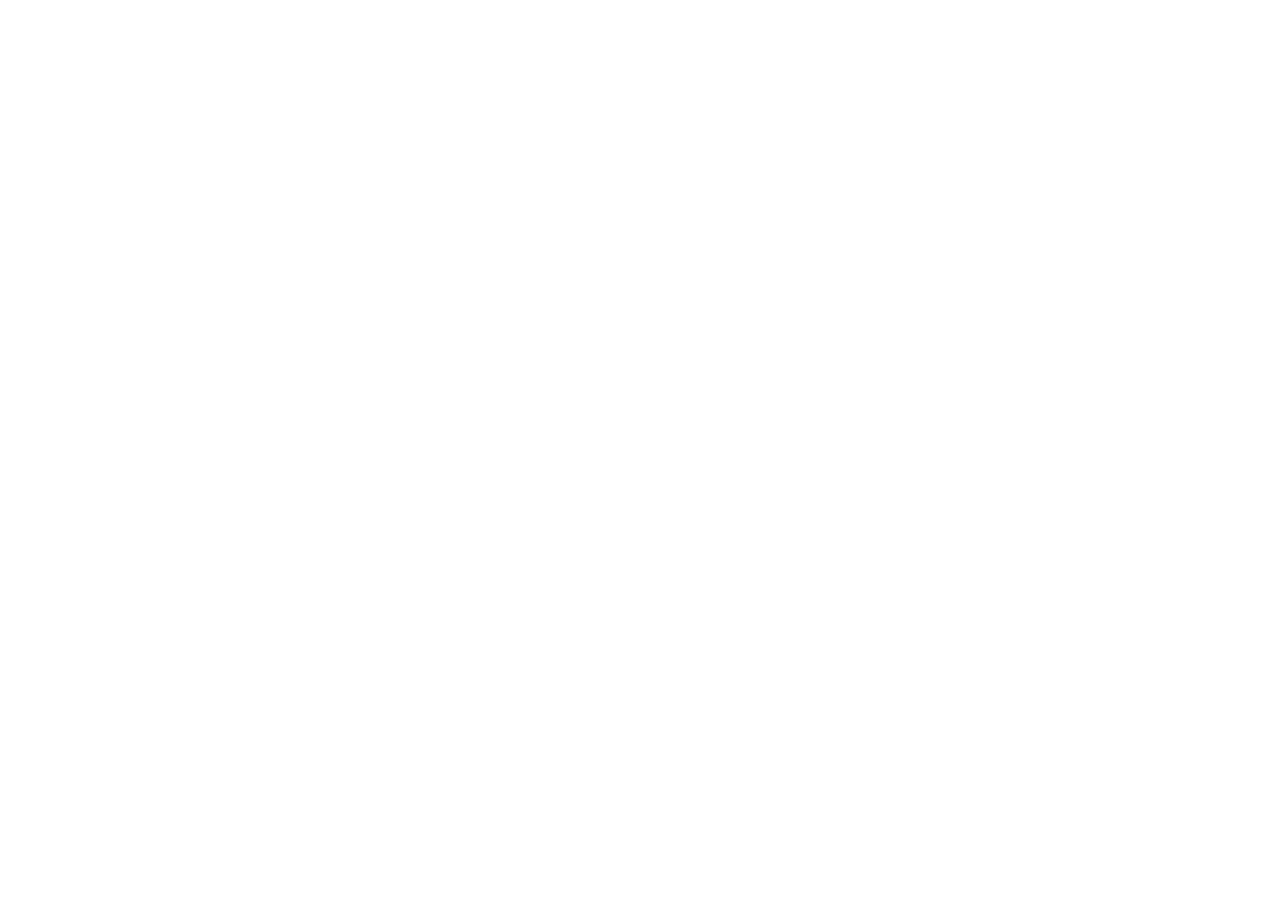
==== index.html @ f5be69bc "docs: :recycle: Could the file structure be reusable?" ====
<!DOCTYPE html>
<html lang="es">
<head>
    <meta charset="UTF-8">
    <meta name="viewport" content="width=device-width, initial-scale=1.0">
    <link rel="stylesheet" href="./css/style.css">
    <title>TECNODOCTOR PUNTO CELL</title>
</head>
<body>
    <!-- HEADER -->
    <header class="header">

    </header>
    <!-- END HEADER -->

    <!-- MAIN -->
    <main class="main">
        
    </main>
    <!-- END MAIN -->

    <!-- FOOTER -->
    <footer class="footer">

    </footer>
    <!-- END FOOTER -->
</body>
</html>
---- css/style.css ----
@import url(./base.css);
@import url(./layout.css);

/*========== Header ==========*/



























@import url(./breakpoints.css);
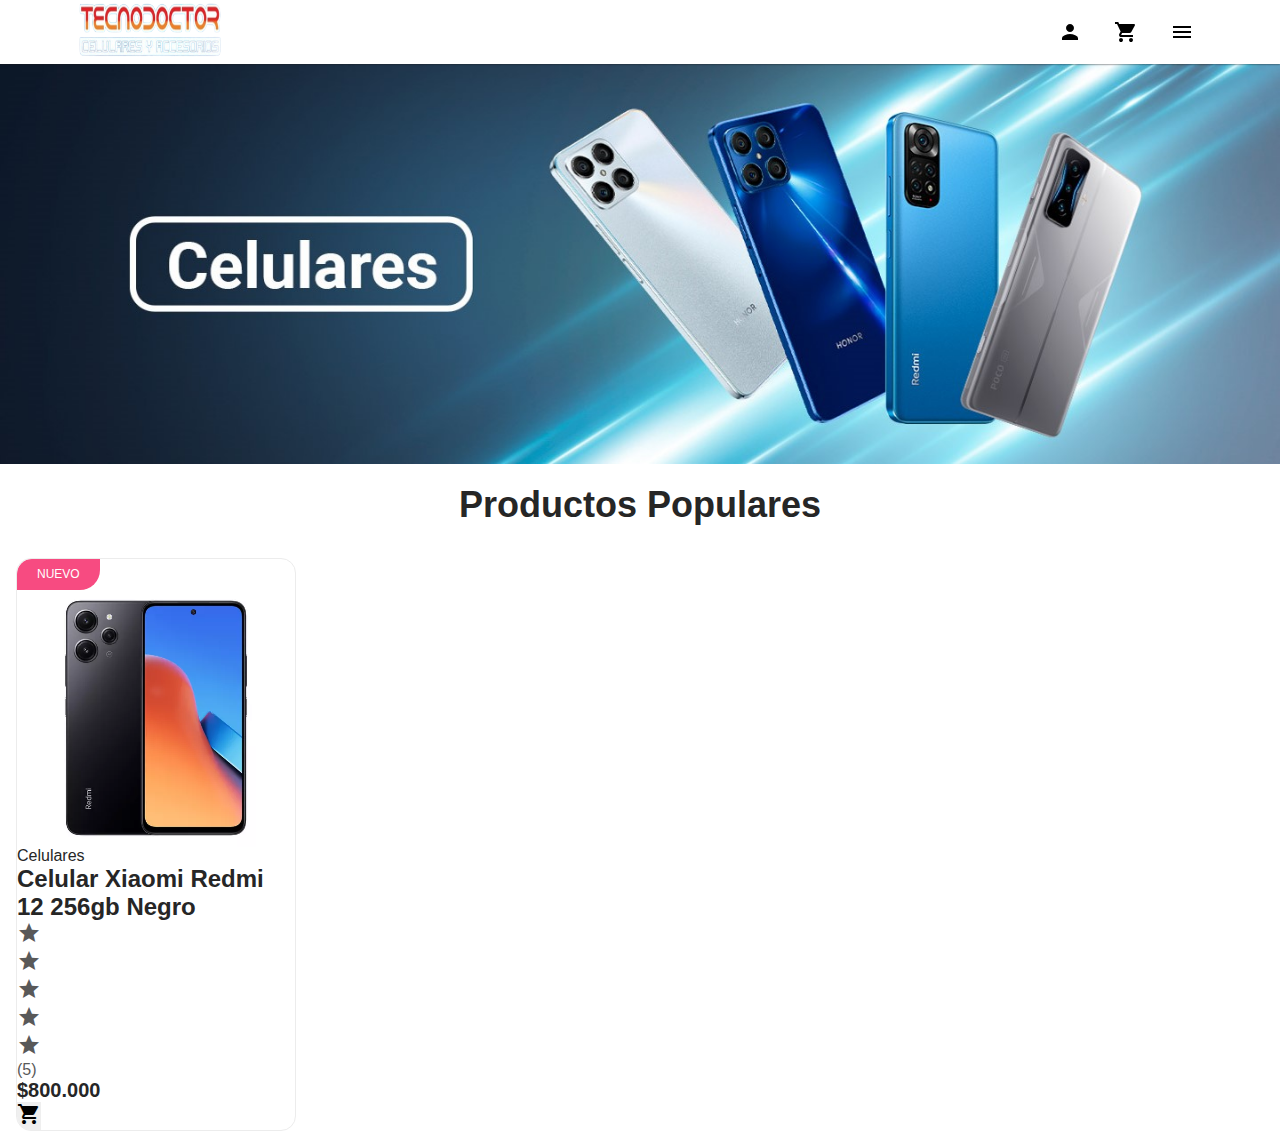
==== commit 3ba1b2d5: "." ====
--- a/index.html
+++ b/index.html
@@ -4,18 +4,128 @@
     <meta charset="UTF-8">
     <meta name="viewport" content="width=device-width, initial-scale=1.0">
     <link rel="stylesheet" href="./css/style.css">
+    <link rel="shortcut icon" href="./favicon.ico" type="image/x-icon">
+    <link href="https://fonts.googleapis.com/icon?family=Material+Icons" rel="stylesheet">
     <title>TECNODOCTOR PUNTO CELL</title>
 </head>
 <body>
     <!-- HEADER -->
     <header class="header">
-
+        <nav class="nav">
+            <a class="nav__logo" href="./index.html">
+                <img src="./img/material/tecnodoctorpuntocell_logo-2.png" alt="logo">
+            </a>
+            <ul class="nav__menu">
+                <li class="nav__link">
+                    <a  href="./index.html">Inicio</a>
+                </li>
+                <li class="nav__link" >
+                    <a href="./index.html">Catalogo</a>
+                </li>
+                <li class="nav__link">
+                    <a href="./index.html">Sobre Nosotros</a>
+                </li>
+                <li class="nav__link">
+                    <a  href="./index.html">Contáctenos</a>
+                </li>
+            </ul>
+            <ul class="nav__buttons">
+                <li>
+                    <button name="login" type="button" class="mat-fab">
+                        <span class="material-icons">
+                            person
+                        </span>
+                    </button>
+                </li>
+                <li>
+                    <button name="shopping_cart" type="button"  class="mat-fab">
+                        <span class="material-icons">
+                            shopping_cart
+                        </span>
+                    </button>
+                </li>
+                <li>
+                    <button name="menu" type="button" class="mat-fab">
+                        <span class="material-icons">
+                            menu
+                        </span>
+                    </button>
+                </li>
+            </ul>
+        </nav> 
     </header>
     <!-- END HEADER -->
 
     <!-- MAIN -->
     <main class="main">
+        <section class="section">
+            <img src="./img/banners/home-1.jpg" alt="banner">
+        </section>
         
+        <section class="section">
+            <h1 class="section__title">
+                Productos Populares
+            </h1>
+            <div class="d-grid col-lg-4 gap-1">
+                <div class="product">
+                    <div class="product__image">
+                        <div class="product__img">
+                            <a href="./pages/product.html" class="product__img">
+                                <img src="./img/products/product-1-01.webp" alt="product-1">
+                            </a>
+                        </div>
+                        <div class="product__tag">
+                            <span class="new">
+                                NUEVO
+                            </span>
+                        </div>
+                    </div>
+                    <div class="product__content">
+                        <div class="product__category">
+                            <a href="">
+                                Celulares
+                            </a>
+                        </div>
+                        <h2>
+                            <a class="product__title" href="">
+                                Celular Xiaomi Redmi 12 256gb Negro
+                            </a>
+                        </h2>
+                        <div class="product__rate">
+                            <div class="product__rate-starts">
+                                <span class="material-icons">
+                                    star_rate
+                                </span>
+                                <span class="material-icons">
+                                    star_rate
+                                </span>
+                                <span class="material-icons">
+                                    star_rate
+                                </span>
+                                <span class="material-icons">
+                                    star_rate
+                                </span>
+                                <span class="material-icons">
+                                    star_rate
+                                </span>
+                            </div>
+                            <span class="product__rate-num">
+                                (5)
+                            </span>
+                        </div>
+                        <div class="product__price">
+                            <h3>$800.000</h3>
+                        </div>
+                        <button class="product__button">
+                            <span class="material-icons">
+                                shopping_cart
+                            </span>
+                        </button>
+                    </div>
+                </div>
+
+            </div>
+        </section>
     </main>
     <!-- END MAIN -->
 
--- a/css/style.css
+++ b/css/style.css
@@ -1,7 +1,11 @@
 @import url(./base.css);
 @import url(./layout.css);
 
-/*========== Header ==========*/
+@import url(./reusable.css);
+
+@import url(./header.css);
+@import url(./product.css);
+
 
 
 
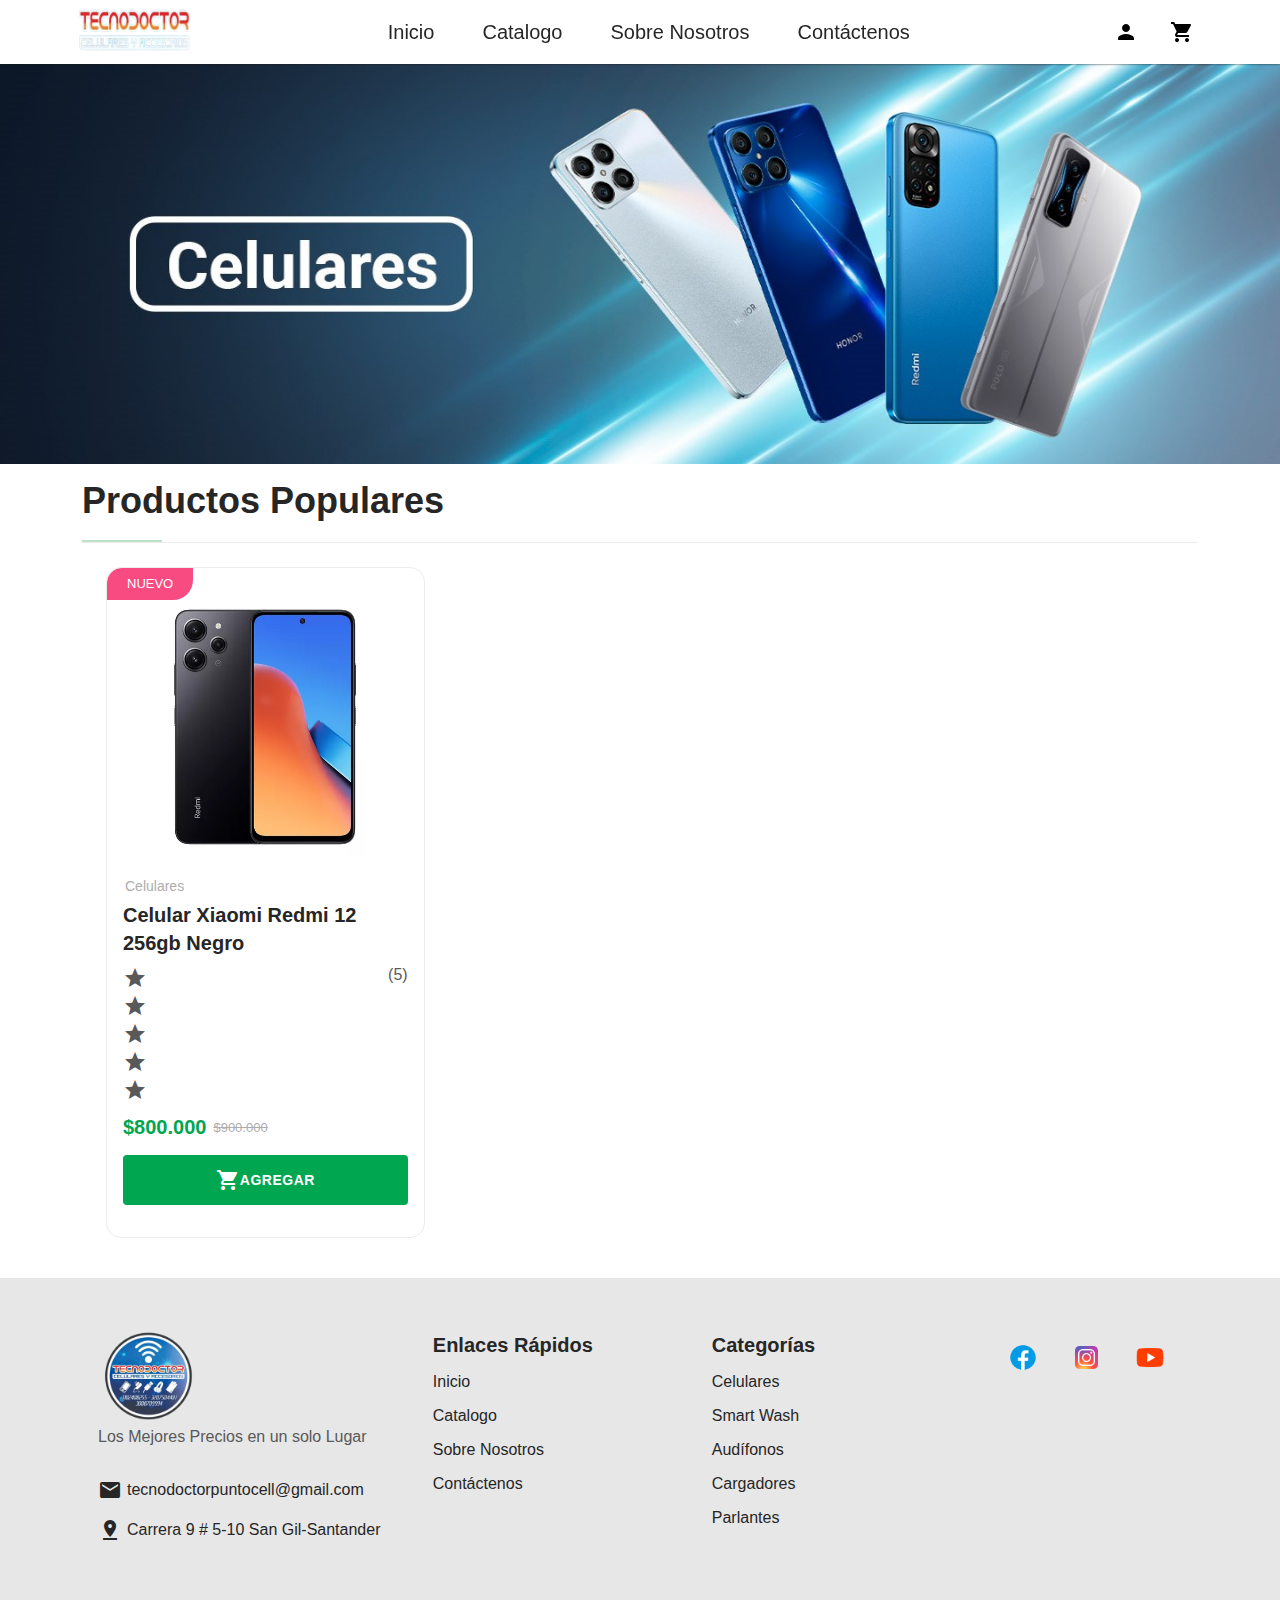
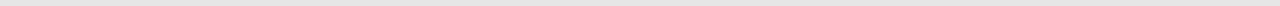
==== commit 9371bdbc: "refactor: :wrench:" ====
--- a/index.html
+++ b/index.html
@@ -20,13 +20,13 @@
                     <a  href="./index.html">Inicio</a>
                 </li>
                 <li class="nav__link" >
-                    <a href="./index.html">Catalogo</a>
+                    <a href="./pages/shop.html">Catalogo</a>
                 </li>
                 <li class="nav__link">
-                    <a href="./index.html">Sobre Nosotros</a>
+                    <a href="./pages/about_us.html">Sobre Nosotros</a>
                 </li>
                 <li class="nav__link">
-                    <a  href="./index.html">Contáctenos</a>
+                    <a  href="./pages/contact_us.html">Contáctenos</a>
                 </li>
             </ul>
             <ul class="nav__buttons">
@@ -44,8 +44,8 @@
                         </span>
                     </button>
                 </li>
-                <li>
-                    <button name="menu" type="button" class="mat-fab">
+                <li class="mobile">
+                    <button id="menu-mobile" type="button" class="mat-fab">
                         <span class="material-icons">
                             menu
                         </span>
@@ -58,72 +58,78 @@
 
     <!-- MAIN -->
     <main class="main">
-        <section class="section">
-            <img src="./img/banners/home-1.jpg" alt="banner">
+        <section>
+            <div class="home__banner">
+                <img class="mobile" src="./img/banners/home-mobile-1.jpg" alt="banner">
+                <img class="desktop" src="./img/banners/home-desktop-1.jpg" alt="banner">
+            </div>
         </section>
         
         <section class="section">
-            <h1 class="section__title">
-                Productos Populares
-            </h1>
-            <div class="d-grid col-lg-4 gap-1">
-                <div class="product">
-                    <div class="product__image">
-                        <div class="product__img">
-                            <a href="./pages/product.html" class="product__img">
-                                <img src="./img/products/product-1-01.webp" alt="product-1">
-                            </a>
+            <div class="container">
+                <h1 class="section__title">
+                    Productos Populares
+                </h1>
+                <div class="d-grid col-lg-4 gap-1">
+                    <div class="product">
+                        <div class="product__image">
+                            <div class="product__img">
+                                <a href="./pages/product.html" class="product__img">
+                                    <img src="./img/products/product-1-01.webp" alt="product-1">
+                                </a>
+                            </div>
+                            <div class="product__tag">
+                                <span class="new">
+                                    NUEVO
+                                </span>
+                            </div>
                         </div>
-                        <div class="product__tag">
-                            <span class="new">
-                                NUEVO
-                            </span>
+                        <div class="product__content">
+                            <div class="product__category">
+                                <a href="">
+                                    Celulares
+                                </a>
+                            </div>
+                            <h2>
+                                <a class="product__title" href="">
+                                    Celular Xiaomi Redmi 12 256gb Negro
+                                </a>
+                            </h2>
+                            <div class="product__rate">
+                                <div class="product__rate-starts">
+                                    <span class="material-icons">
+                                        star_rate
+                                    </span>
+                                    <span class="material-icons">
+                                        star_rate
+                                    </span>
+                                    <span class="material-icons">
+                                        star_rate
+                                    </span>
+                                    <span class="material-icons">
+                                        star_rate
+                                    </span>
+                                    <span class="material-icons">
+                                        star_rate
+                                    </span>
+                                </div>
+                                <span class="product__rate-num">
+                                    (5)
+                                </span>
+                            </div>
+                            <div class="product__price">
+                                <h3>$800.000</h3>
+                                <h4 class="old-price">$900.000</h4>
+                            </div>
+                            <button class="product__button ">
+                                <span class="material-icons">
+                                    shopping_cart
+                                </span>
+                                AGREGAR
+                            </button>
                         </div>
                     </div>
-                    <div class="product__content">
-                        <div class="product__category">
-                            <a href="">
-                                Celulares
-                            </a>
-                        </div>
-                        <h2>
-                            <a class="product__title" href="">
-                                Celular Xiaomi Redmi 12 256gb Negro
-                            </a>
-                        </h2>
-                        <div class="product__rate">
-                            <div class="product__rate-starts">
-                                <span class="material-icons">
-                                    star_rate
-                                </span>
-                                <span class="material-icons">
-                                    star_rate
-                                </span>
-                                <span class="material-icons">
-                                    star_rate
-                                </span>
-                                <span class="material-icons">
-                                    star_rate
-                                </span>
-                                <span class="material-icons">
-                                    star_rate
-                                </span>
-                            </div>
-                            <span class="product__rate-num">
-                                (5)
-                            </span>
-                        </div>
-                        <div class="product__price">
-                            <h3>$800.000</h3>
-                        </div>
-                        <button class="product__button">
-                            <span class="material-icons">
-                                shopping_cart
-                            </span>
-                        </button>
-                    </div>
-                </div>
-
+                </div>
             </div>
         </section>
     </main>
@@ -131,7 +137,103 @@
 
     <!-- FOOTER -->
     <footer class="footer">
-
+        <div class="container">
+            <div class="d-grid footer__content gap-1">
+
+                <div class="footer__section">
+                    <div class="footer__logo">
+                        <img  src="./img/material/tecnodoctorpuntocell_logo.png" alt="TECNODOCTOR-LOGO">
+                        <p>
+                            Los Mejores Precios en un solo Lugar
+                        </p>
+                    </div>
+                    <ul>
+                        <li class="footer__link">
+                            <a href="">
+                                <span class="material-icons">
+                                    mail
+                                </span>
+                                tecnodoctorpuntocell@gmail.com
+                            </a> 
+                        </li>
+                        <li class="footer__link">
+                            <a href="">
+                                <span class="material-icons">
+                                    pin_drop
+                                </span>
+                                Carrera 9 # 5-10 San Gil-Santander
+                            </a> 
+                        </li>
+                    </ul>
+                </div>
+
+                <div class="footer__section">
+                    <h3 class="footer__subtitle my-1">
+                        Enlaces Rápidos
+                    </h3>
+                    <ul>
+                        <li class="footer__link">
+                            <a href="./index.html">
+                                Inicio
+                            </a> 
+                        </li>
+                        <li class="footer__link">
+                            <a href="./pages/shop.html">
+                                Catalogo
+                            </a> 
+                        </li>
+                        <li class="footer__link">
+                            <a href="./pages/about_us.html">
+                                Sobre Nosotros
+                            </a> 
+                        </li>
+                        <li class="footer__link">
+                            <a href="./pages/contact_us.html">
+                                Contáctenos
+                            </a> 
+                        </li>
+                    </ul>
+                </div>
+
+                <div class="footer__section">
+                    <h3 class="footer__subtitle my-1">
+                        Categorías
+                    </h3>
+                    <ul>
+                        <li class="footer__link">
+                            <a href="">Celulares</a> 
+                        </li>
+                        <li class="footer__link">
+                            <a href="">Smart Wash</a> 
+                        </li>
+                        <li class="footer__link">
+                            <a href="">Audífonos</a> 
+                        </li>
+                        <li class="footer__link">
+                            <a href="">Cargadores</a> 
+                        </li class="footer__link" >
+                        <li class="footer__link">
+                            <a href="">Parlantes</a> 
+                        </li>
+                    </ul>
+                </div>
+
+                <div class="footer__section">
+                    <div class="d-flex text-align-center">
+                        <a href=""  class="footer__social">
+                            <img src="./img/material/facebook.png" alt="facebook link">
+                        </a>
+                        <a href=""  class="footer__social">
+                            <img src="./img/material/instagram.png" alt="instagram link">
+                        </a>
+                        <a href=""  class="footer__social">
+                            <img src="./img/material/youtube.png" alt="YouTube link">
+                        </a>
+                    </div>
+                </div>
+
+            </div>
+        </div>
     </footer>
     <!-- END FOOTER -->
 </body>
--- a/css/style.css
+++ b/css/style.css
@@ -12,7 +12,7 @@
 
 
 
-
+@import url(./footer.css);
 
 
 
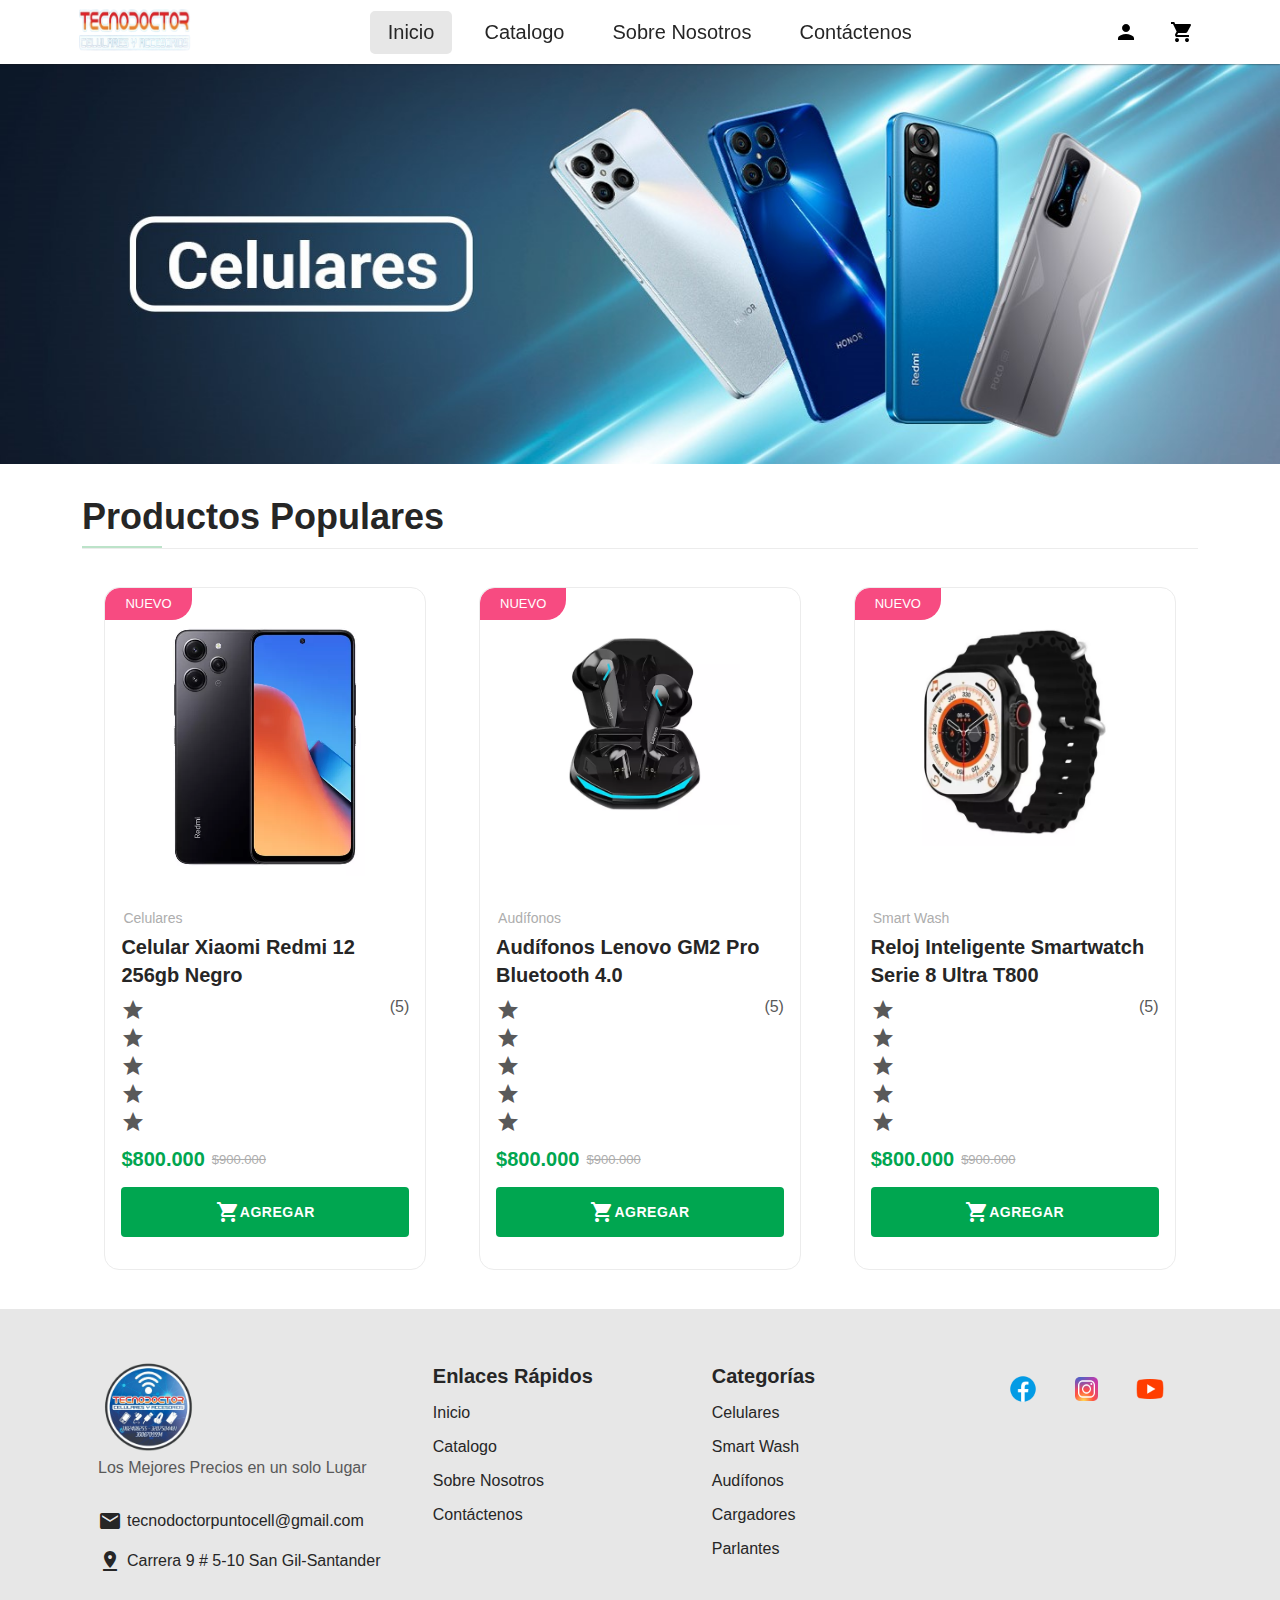
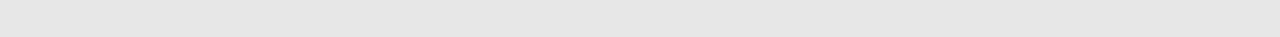
==== commit a07824cd: "refactor: :arrow_up: add image Refactor shop new Styles" ====
--- a/index.html
+++ b/index.html
@@ -15,8 +15,17 @@
             <a class="nav__logo" href="./index.html">
                 <img src="./img/material/tecnodoctorpuntocell_logo-2.png" alt="logo">
             </a>
+            <input type="checkbox" id="menu">
+            <label class="mobile order-1 mat-fab" for="menu">
+                <span class="material-icons open">
+                    menu
+                </span>
+                <span class="material-icons close">
+                    close
+                </span>
+            </label>
             <ul class="nav__menu">
-                <li class="nav__link">
+                <li class="nav__link nav-active">
                     <a  href="./index.html">Inicio</a>
                 </li>
                 <li class="nav__link" >
@@ -44,15 +53,9 @@
                         </span>
                     </button>
                 </li>
-                <li class="mobile">
-                    <button id="menu-mobile" type="button" class="mat-fab">
-                        <span class="material-icons">
-                            menu
-                        </span>
-                    </button>
-                </li>
             </ul>
-        </nav> 
+
+        </nav>
     </header>
     <!-- END HEADER -->
 
@@ -71,10 +74,11 @@
                     Productos Populares
                 </h1>
                 <div class="d-grid col-lg-4 gap-1">
+
                     <div class="product">
                         <div class="product__image">
                             <div class="product__img">
-                                <a href="./pages/product.html" class="product__img">
+                                <a href="./pages/products/product.html" class="product__img">
                                     <img src="./img/products/product-1-01.webp" alt="product-1">
                                 </a>
                             </div>
@@ -129,6 +133,126 @@
                             </button>
                         </div>
                     </div>
+
+                    <div class="product">
+                        <div class="product__image">
+                            <div class="product__img">
+                                <a href="./pages/products/product.html" class="product__img">
+                                    <img src="./img/products/product-2-01.webp" alt="product-1">
+                                </a>
+                            </div>
+                            <div class="product__tag">
+                                <span class="new">
+                                    NUEVO
+                                </span>
+                            </div>
+                        </div>
+                        <div class="product__content">
+                            <div class="product__category">
+                                <a href="">
+                                    Audífonos
+                                </a>
+                            </div>
+                            <h2>
+                                <a class="product__title" href="./pages/products/product1.html">
+                                    Audífonos Lenovo GM2 Pro Bluetooth 4.0
+                                </a>
+                            </h2>
+                            <div class="product__rate">
+                                <div class="product__rate-starts">
+                                    <span class="material-icons">
+                                        star_rate
+                                    </span>
+                                    <span class="material-icons">
+                                        star_rate
+                                    </span>
+                                    <span class="material-icons">
+                                        star_rate
+                                    </span>
+                                    <span class="material-icons">
+                                        star_rate
+                                    </span>
+                                    <span class="material-icons">
+                                        star_rate
+                                    </span>
+                                </div>
+                                <span class="product__rate-num">
+                                    (5)
+                                </span>
+                            </div>
+                            <div class="product__price">
+                                <h3>$800.000</h3>
+                                <h4 class="old-price">$900.000</h4>
+                            </div>
+                            <button class="product__button ">
+                                <span class="material-icons">
+                                    shopping_cart
+                                </span>
+                                AGREGAR
+                            </button>
+                        </div>
+                    </div>
+
+                    <div class="product">
+                        <div class="product__image">
+                            <div class="product__img">
+                                <a href="./pages/products/product.html" class="product__img">
+                                    <img src="./img/products/product-3-1.webp" alt="product-1">
+                                </a>
+                            </div>
+                            <div class="product__tag">
+                                <span class="new">
+                                    NUEVO
+                                </span>
+                            </div>
+                        </div>
+                        <div class="product__content">
+                            <div class="product__category">
+                                <a href="">
+                                    Smart Wash
+                                </a>
+                            </div>
+                            <h2>
+                                <a class="product__title" href="./pages/products/product1.html">
+                                    Reloj Inteligente Smartwatch Serie 8 Ultra T800
+                                </a>
+                            </h2>
+                            <div class="product__rate">
+                                <div class="product__rate-starts">
+                                    <span class="material-icons">
+                                        star_rate
+                                    </span>
+                                    <span class="material-icons">
+                                        star_rate
+                                    </span>
+                                    <span class="material-icons">
+                                        star_rate
+                                    </span>
+                                    <span class="material-icons">
+                                        star_rate
+                                    </span>
+                                    <span class="material-icons">
+                                        star_rate
+                                    </span>
+                                </div>
+                                <span class="product__rate-num">
+                                    (5)
+                                </span>
+                            </div>
+                            <div class="product__price">
+                                <h3>$800.000</h3>
+                                <h4 class="old-price">$900.000</h4>
+                            </div>
+                            <button class="product__button ">
+                                <span class="material-icons">
+                                    shopping_cart
+                                </span>
+                                AGREGAR
+                            </button>
+                        </div>
+                    </div>
+
+                    
                 </div>
             </div>
         </section>
--- a/css/style.css
+++ b/css/style.css
@@ -5,8 +5,8 @@
 
 @import url(./header.css);
 @import url(./product.css);
-
-
+@import url(./shop.css);
+@import url(./about.css);
 
 
 
